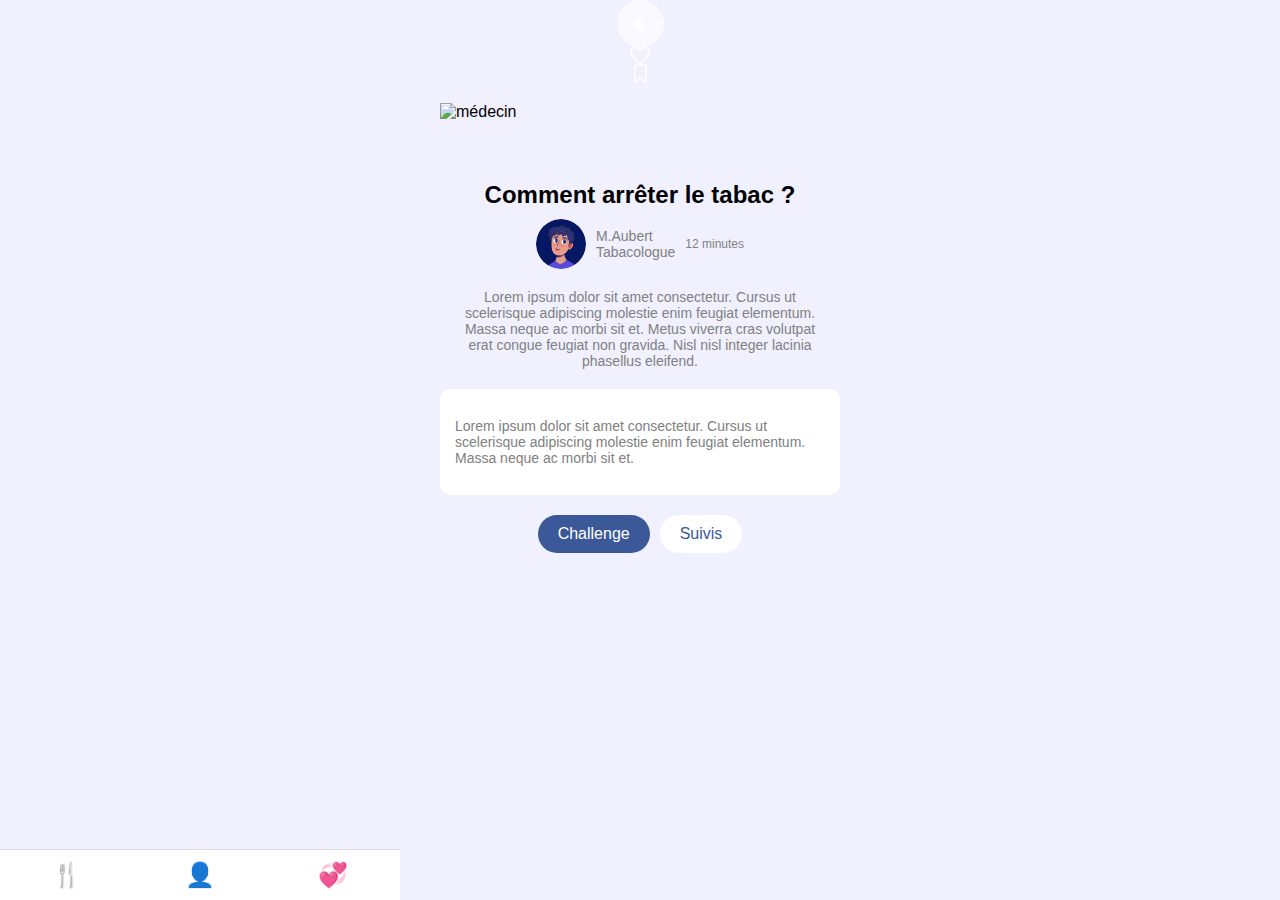
==== pagechallenge.html @ d6e7a32e "11:36" ====
<!DOCTYPE html>
<html lang="fr">
<head>
    <meta charset="UTF-8">
    <meta name="viewport" content="width=device-width, initial-scale=1.0">
<a href="#"></a>    <img src="icone/Bontton retout.png" alt="Bontton">
<img src="icone/heart blanc.png" alt="heart">
<img src="icone/filtrebalnc.png" alt="filtre">
    <title>Comment arrêter le tabac ?</title>
    <link rel="stylesheet" href="pagecgallange.css">
</head>
<body>
    <div class="container">
        <div class="header">
<img src="images/médecin.png" alt="médecin">        </div>
        <div class="main-image">
        </div>
        <div class="content">
            <h1>Comment arrêter le tabac ?</h1>
            <div class="author">
                <img class="author-pic" src="images/Caracter.png" alt="M.Aubert">
                <div class="author-info">
                    <p>M.Aubert</p>
                    <p>Tabacologue</p>
                </div>
                <p class="time">12 minutes</p>
            </div>
            <p class="description">Lorem ipsum dolor sit amet consectetur. Cursus ut scelerisque adipiscing molestie enim feugiat elementum. Massa neque ac morbi sit et. Metus viverra cras volutpat erat congue feugiat non gravida. Nisl nisl integer lacinia phasellus eleifend.</p>
            <div class="highlight">
                <p>Lorem ipsum dolor sit amet consectetur. Cursus ut scelerisque adipiscing molestie enim feugiat elementum. Massa neque ac morbi sit et.</p>
            </div>
            <div class="buttons">
                <button class="challenge active">Challenge</button>
                <button class="follow-up">Suivis</button>
            </div>
        </div>
    </div>
    <div class="footer">
        <button>&#127860;</button>
        <button>&#128100;</button>
        <button>&#128158;</button>
    </div>
</body>
</html>
---- pagecgallange.css ----
body {
    font-family: Arial, sans-serif;
    background: #F0F0FF;
    margin: 0;
    padding: 0;
    display: flex;
    flex-direction: column;
    align-items: center;
}

.container {
    width: 100%;
    max-width: 400px;
    padding: 0 20px;
    background: #F0F0FF;
}

.header {
    display: flex;
    justify-content: space-between;
    align-items: center;
    width: 100%;
    padding: 20px 0;
}

.header img {
    cursor: pointer;
}

.main-image img {
    width: 100%;
    border-radius: 10px;
}

.content {
    background: #F0F0FF;
    padding: 20px 0;
    text-align: center;
}

.content h1 {
    margin: 20px 0 10px;
    font-size: 24px;
}

.author {
    display: flex;
    align-items: center;
    justify-content: center;
    margin-bottom: 20px;
}

.author-pic {
    width: 50px;
    height: 50px;
    border-radius: 50%;
    margin-right: 10px;
}

.author-info {
    text-align: left;
}

.author-info p {
    margin: 0;
    font-size: 14px;
    color: gray;
}

.time {
    font-size: 12px;
    color: gray;
    margin-left: 10px;
}

.description {
    font-size: 14px;
    color: gray;
    margin-bottom: 20px;
    padding: 0 20px;
}

.highlight {
    background: white;
    padding: 15px;
    border-radius: 10px;
    margin: 20px 0;
    font-size: 14px;
    color: gray;
    text-align: left;
}

.buttons {
    display: flex;
    justify-content: center;
    gap: 10px;
}

.buttons button {
    padding: 10px 20px;
    border: none;
    border-radius: 20px;
    cursor: pointer;
    font-size: 16px;
}

.challenge.active {
    background: #3b5998;
    color: white;
}

.follow-up {
    background: #ffffff;
    color: #3b5998;
    border: 1px solid #3b5998;
}

.footer {
    position: fixed;
    bottom: 0;
    left: 0;
    width: 100%;
    max-width: 400px;
    background: #ffffff;
    border-top: 1px solid #dcdcdc;
    display: flex;
    justify-content: space-around;
    padding: 10px 0;
}

.footer button {
    border: none;
    background: none;
    cursor: pointer;
    font-size: 24px;
}
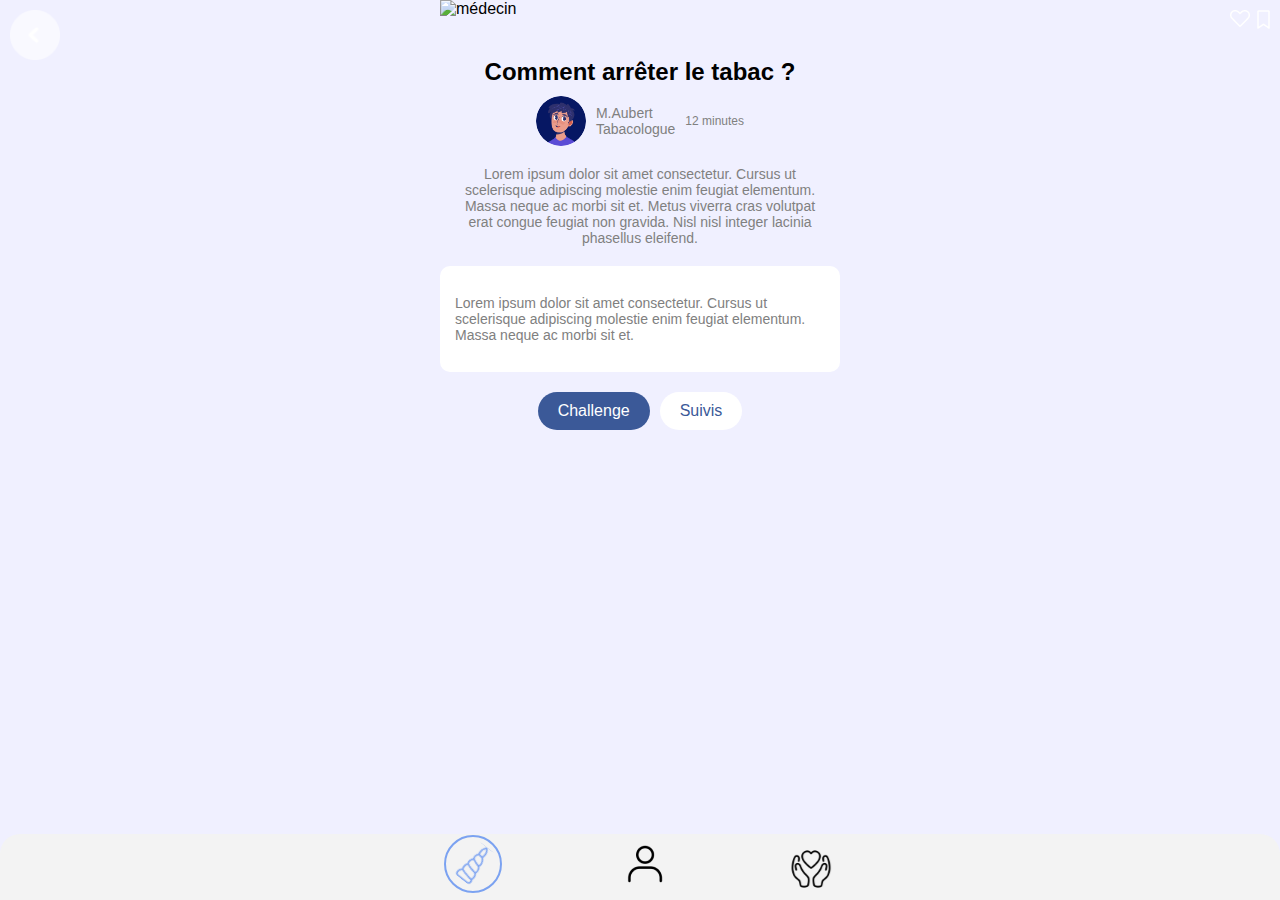
==== commit 4a4c369b: "12:18" ====
--- a/pagechallenge.html
+++ b/pagechallenge.html
@@ -3,16 +3,17 @@
 <head>
     <meta charset="UTF-8">
     <meta name="viewport" content="width=device-width, initial-scale=1.0">
-<a href="#"></a>    <img src="icone/Bontton retout.png" alt="Bontton">
-<img src="icone/heart blanc.png" alt="heart">
-<img src="icone/filtrebalnc.png" alt="filtre">
+<a href="#"></a>    <img class="retour" src="icone/Bontton retout.png" alt="Bontton">
     <title>Comment arrêter le tabac ?</title>
     <link rel="stylesheet" href="pagecgallange.css">
 </head>
 <body>
+    <img class="icone" src="icone/heart blanc.png" alt="heart">
+    <img class="filtre" src="icone/filtrebalnc.png" alt="filtre">
+
     <div class="container">
         <div class="header">
-<img src="images/médecin.png" alt="médecin">        </div>
+<img src="images/médecin.png" alt="médecin"></div>
         <div class="main-image">
         </div>
         <div class="content">
@@ -36,9 +37,10 @@
         </div>
     </div>
     <div class="footer">
-        <button>&#127860;</button>
-        <button>&#128100;</button>
-        <button>&#128158;</button>
+        <button class="footer-button"><img src="icone/corne active.svg" alt="corne"></button>
+        <button class="footer-button"><img src="icone/principal.png" alt=""></button>
+        <button class="footer-button"><img src="icone/coeur.svg" alt=""></button>
+    </div>
     </div>
 </body>
 </html>
--- a/pagecgallange.css
+++ b/pagecgallange.css
@@ -16,16 +16,25 @@
 }
 
 .header {
-    display: flex;
-    justify-content: space-between;
-    align-items: center;
-    width: 100%;
-    padding: 20px 0;
+    
 }
+   
 
-.header img {
-    cursor: pointer;
-}
+.retour {  position: absolute;
+    top: 10px; /* Adjust as needed */
+    left: 10px; /* Adjust as needed */
+    width: 50px; /* Adjust as needed */
+    height: 50px}
+
+.icone { position: absolute;
+    top: 10px;  /* Adjust the top position as needed */
+    right: 30px;}
+
+.filtre { position: absolute;
+    top: 10px;  /* Adjust the top position as needed */
+    right: 10px;}
+    
+
 
 .main-image img {
     width: 100%;
@@ -114,23 +123,21 @@
     color: #3b5998;
     border: 1px solid #3b5998;
 }
-
 .footer {
+    background-color: #f3f3f3;
+    border-radius: 20px 20px 0 0;
+    text-align: center;
     position: fixed;
-    bottom: 0;
-    left: 0;
+    bottom:0;
     width: 100%;
-    max-width: 400px;
-    background: #ffffff;
-    border-top: 1px solid #dcdcdc;
-    display: flex;
-    justify-content: space-around;
-    padding: 10px 0;
+ 
 }
 
-.footer button {
+.footer-button {
+    background: none;
     border: none;
-    background: none;
-    cursor: pointer;
     font-size: 24px;
+    color: white;
+    margin: 0rem 3rem 0 3rem;
 }
+
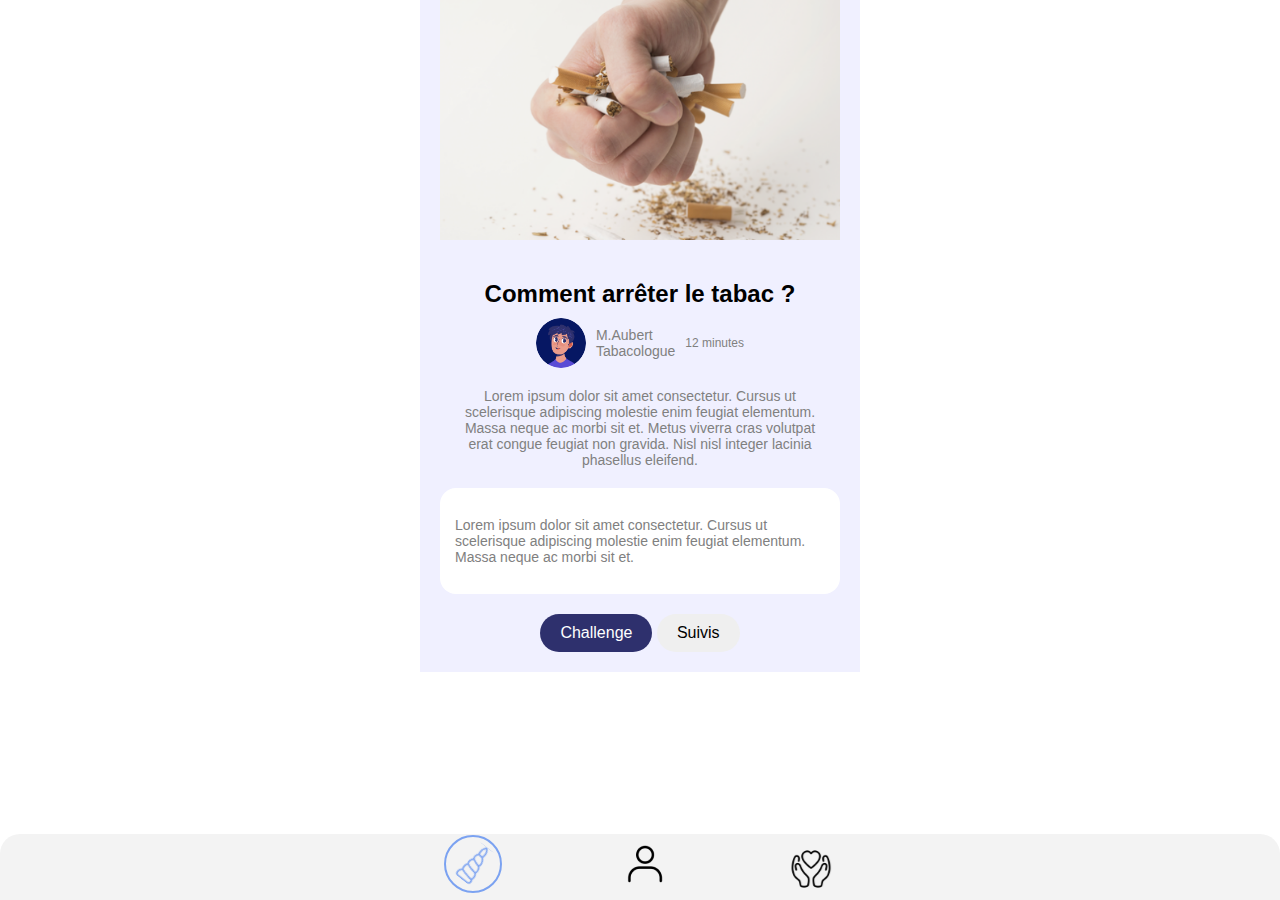
==== commit be7433a8: "fin scéance finale Louis" ====
--- a/pagechallenge.html
+++ b/pagechallenge.html
@@ -3,19 +3,23 @@
 <head>
     <meta charset="UTF-8">
     <meta name="viewport" content="width=device-width, initial-scale=1.0">
-<a href="#"></a>    <img class="retour" src="icone/Bontton retout.png" alt="Bontton">
     <title>Comment arrêter le tabac ?</title>
-    <link rel="stylesheet" href="pagecgallange.css">
+    <link rel="stylesheet" href="pagechallenge.css">
 </head>
 <body>
+
+    <a href="#">
+        <img class="retour" src="icone/Bontton retout.png" alt="Bontton">
+    </a>
     <img class="icone" src="icone/heart blanc.png" alt="heart">
     <img class="filtre" src="icone/filtrebalnc.png" alt="filtre">
 
     <div class="container">
         <div class="header">
-<img src="images/médecin.png" alt="médecin"></div>
-        <div class="main-image">
+            <img src="images/médecin.png" alt="médecin" class="imagecentré">
         </div>
+        
+
         <div class="content">
             <h1>Comment arrêter le tabac ?</h1>
             <div class="author">
@@ -31,7 +35,7 @@
                 <p>Lorem ipsum dolor sit amet consectetur. Cursus ut scelerisque adipiscing molestie enim feugiat elementum. Massa neque ac morbi sit et.</p>
             </div>
             <div class="buttons">
-                <button class="challenge active">Challenge</button>
+                <button class="challenge-active">Challenge</button>
                 <button class="follow-up">Suivis</button>
             </div>
         </div>
--- a/pagechallenge.css
+++ b/pagechallenge.css
@@ -0,0 +1,139 @@
+body {
+    font-family: Arial, sans-serif;
+    background: #ffffff;
+    margin: 0;
+    padding: 0;
+    display: flex;
+    flex-direction: column;
+    align-items: center;
+}
+.header{
+    background-color: #DED2F4;
+    height: 2%;
+}
+.imagecentré{
+    display: flex;
+    max-width: 25rem;
+    max-height: 15rem;
+    min-width: 23rem;
+}
+.container {
+    width: 100%;
+    max-width: 400px;
+    padding: 0 20px;
+    background: #F0F0FF;
+}
+
+
+.retour {  position: absolute;
+    top: 10px; /* Adjust as needed */
+    left: 4rem; /* Adjust as needed */
+    width: 50px; /* Adjust as needed */
+    height: 50px;
+}
+
+.icone { position: absolute;
+    top: 1rem;  /* Adjust the top position as needed */
+    right: 6rem;
+}
+
+.filtre { position: absolute;
+    top: 1rem;  /* Adjust the top position as needed */
+    right: 4.5rem;
+}
+    
+
+
+.main-image img {
+    width: 100%;
+    border-radius: 10px;
+}
+
+.content {
+    background: #F0F0FF;
+    padding: 20px 0;
+    text-align: center;
+}
+
+.content h1 {
+    margin: 20px 0 10px;
+    font-size: 24px;
+}
+
+.author {
+    display: flex;
+    align-items: center;
+    justify-content: center;
+    margin-bottom: 20px;
+}
+
+.author-pic {
+    width: 50px;
+    height: 50px;
+    border-radius: 50%;
+    margin-right: 10px;
+}
+
+.author-info {
+    text-align: left;
+}
+
+.author-info p {
+    margin: 0;
+    font-size: 14px;
+    color: gray;
+}
+
+.time {
+    font-size: 12px;
+    color: gray;
+    margin-left: 10px;
+}
+
+.description {
+    font-size: 14px;
+    color: gray;
+    margin-bottom: 20px;
+    padding: 0 20px;
+}
+
+.highlight {
+    background: white;
+    padding: 15px;
+    border-radius: 1rem;
+    margin: 20px 0;
+    font-size: 14px;
+    color: gray;
+    text-align: left;
+    border: 2rem;
+    border-color: #2E306D;
+}
+
+.buttons button {
+    padding: 10px 20px;
+    border: none;
+    border-radius: 20px;
+    cursor: pointer;
+    font-size: 16px;
+}
+
+.footer {
+    background-color: #f3f3f3;
+    border-radius: 20px 20px 0 0;
+    text-align: center;
+    position: fixed;
+    bottom:0;
+    width: 100%;
+}
+
+.footer-button {
+    background: none;
+    border: none;
+    font-size: 24px;
+    color: white;
+    margin: 0rem 3rem 0 3rem;
+}
+.challenge-active{
+    background-color: #2E306D;
+    color: #ffffff;
+}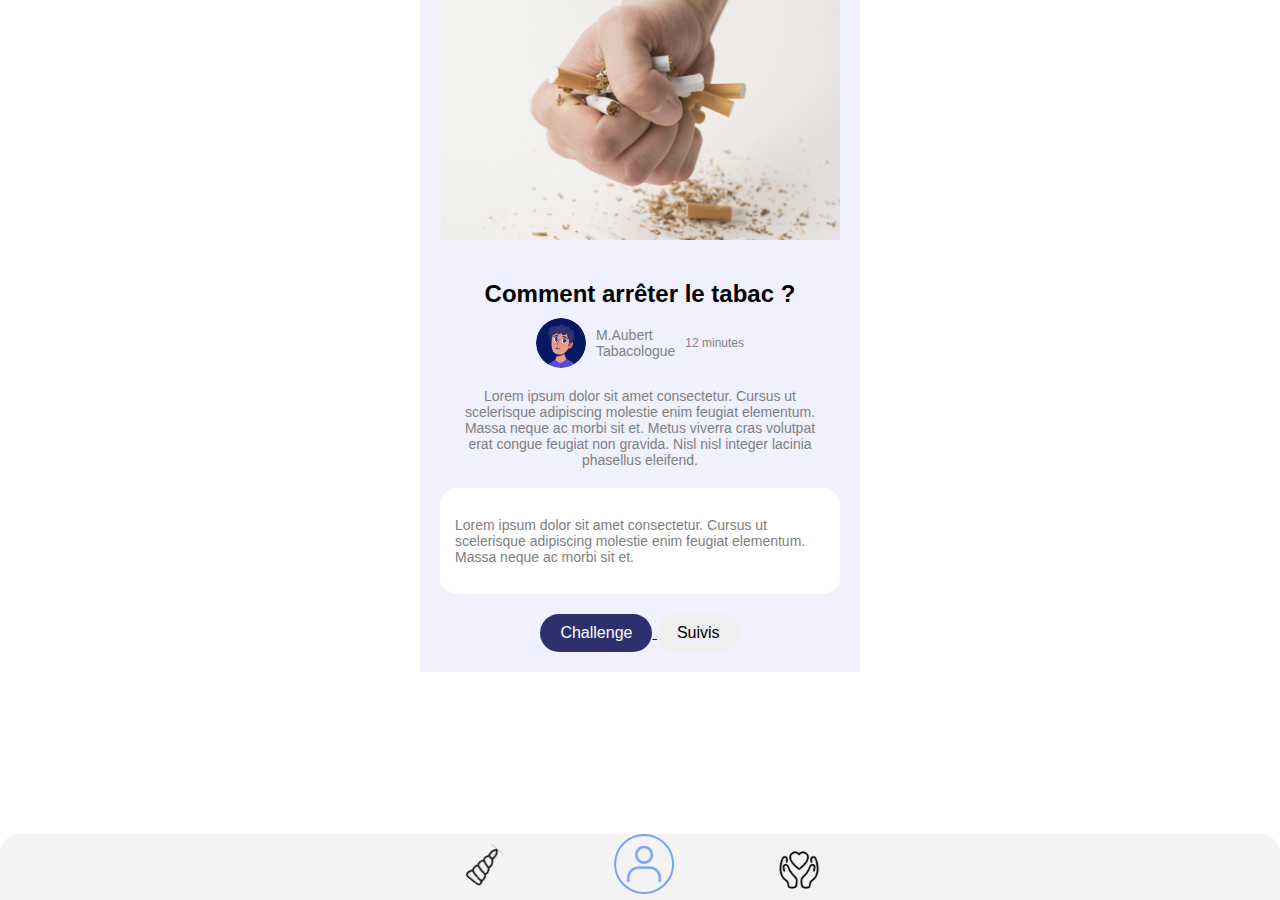
==== commit cd53e665: "final avancé" ====
--- a/pagechallenge.html
+++ b/pagechallenge.html
@@ -35,16 +35,17 @@
                 <p>Lorem ipsum dolor sit amet consectetur. Cursus ut scelerisque adipiscing molestie enim feugiat elementum. Massa neque ac morbi sit et.</p>
             </div>
             <div class="buttons">
+                <a href="pagesuivi2.html">
                 <button class="challenge-active">Challenge</button>
+                </a>
                 <button class="follow-up">Suivis</button>
             </div>
         </div>
     </div>
     <div class="footer">
-        <button class="footer-button"><img src="icone/corne active.svg" alt="corne"></button>
-        <button class="footer-button"><img src="icone/principal.png" alt=""></button>
-        <button class="footer-button"><img src="icone/coeur.svg" alt=""></button>
-    </div>
+        <a href="pagesuivi.html" class="footer-button"><img src="icone/corne.svg" alt=""></a>
+        <a href="index.html" class="footer-button"><img src="icone/page principal.svg" alt=""></a>
+        <a href="pagequestions.html" class="footer-button"><img src="icone/coeur.svg" alt=""></a>
     </div>
 </body>
 </html>
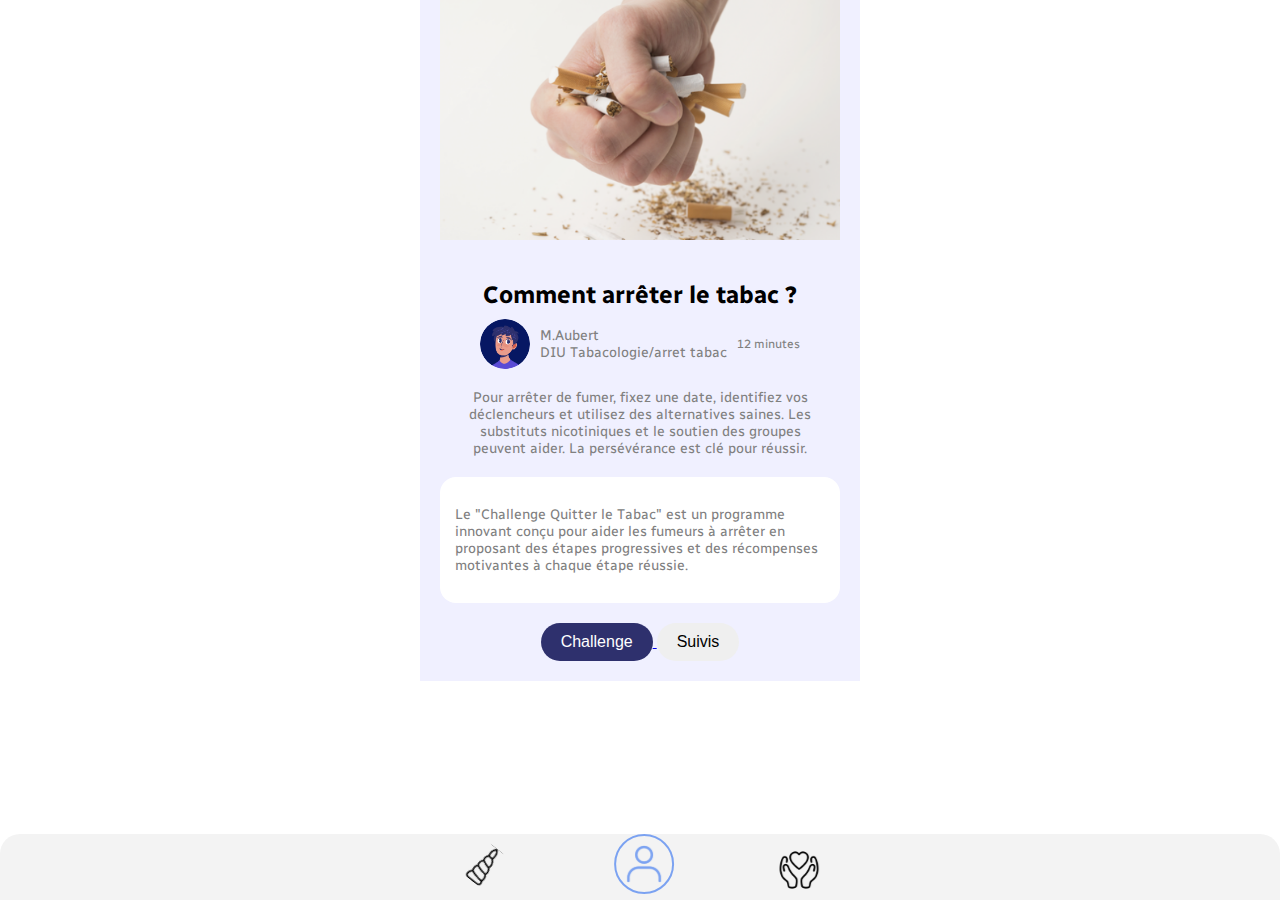
==== commit e2608add: "Derniere version" ====
--- a/pagechallenge.html
+++ b/pagechallenge.html
@@ -5,6 +5,7 @@
     <meta name="viewport" content="width=device-width, initial-scale=1.0">
     <title>Comment arrêter le tabac ?</title>
     <link rel="stylesheet" href="pagechallenge.css">
+    <link rel="icon" type="image/png" href="images/Logo 1.jpg">
 </head>
 <body>
 
@@ -26,13 +27,13 @@
                 <img class="author-pic" src="images/Caracter.png" alt="M.Aubert">
                 <div class="author-info">
                     <p>M.Aubert</p>
-                    <p>Tabacologue</p>
+                    <p>DIU Tabacologie/arret tabac</p>
                 </div>
                 <p class="time">12 minutes</p>
             </div>
-            <p class="description">Lorem ipsum dolor sit amet consectetur. Cursus ut scelerisque adipiscing molestie enim feugiat elementum. Massa neque ac morbi sit et. Metus viverra cras volutpat erat congue feugiat non gravida. Nisl nisl integer lacinia phasellus eleifend.</p>
+            <p class="description">Pour arrêter de fumer, fixez une date, identifiez vos déclencheurs et utilisez des alternatives saines. Les substituts nicotiniques et le soutien des groupes peuvent aider. La persévérance est clé pour réussir.</p>
             <div class="highlight">
-                <p>Lorem ipsum dolor sit amet consectetur. Cursus ut scelerisque adipiscing molestie enim feugiat elementum. Massa neque ac morbi sit et.</p>
+                <p>Le "Challenge Quitter le Tabac" est un programme innovant conçu pour aider les fumeurs à arrêter en proposant des étapes progressives et des récompenses motivantes à chaque étape réussie.</p>
             </div>
             <div class="buttons">
                 <a href="pagesuivi2.html">
--- a/pagechallenge.css
+++ b/pagechallenge.css
@@ -1,5 +1,7 @@
+@import url('https://fonts.googleapis.com/css2?family=Radio+Canada:ital,wght@0,300..700;1,300..700&display=swap');
+html 
 body {
-    font-family: Arial, sans-serif;
+    font-family: "Radio Canada", sans-serif;
     background: #ffffff;
     margin: 0;
     padding: 0;
